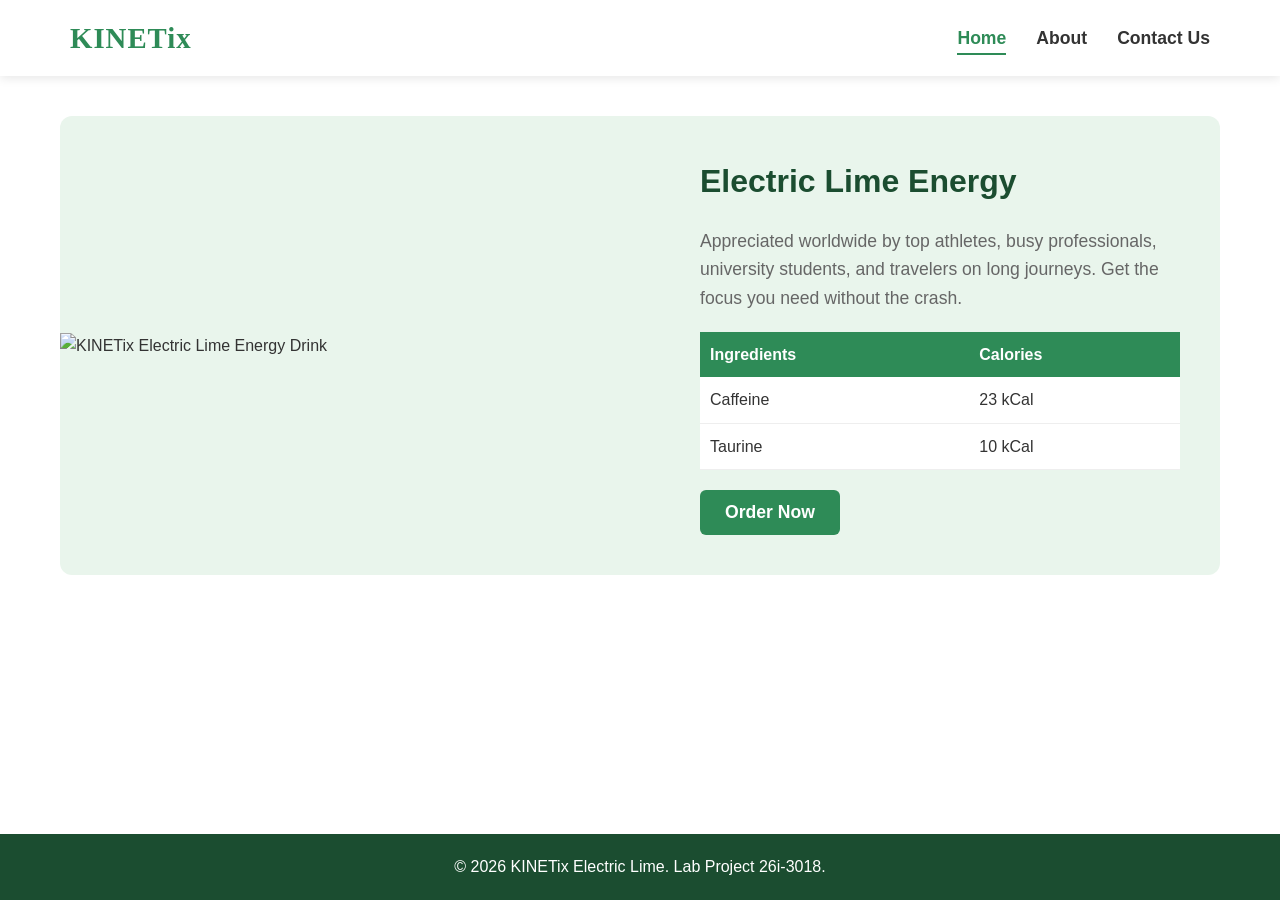
==== index.html @ 9c247709 "2nd Attempt Added Home, About and Contact Us tab in the website along with some AI generated images" ====
<!-- Mohammad Saood Khan --
<! -- Roll# 26i-3018 -->
<!DOCTYPE html>
<html lang="en">
<head>
    <meta charset="UTF-8">
    <meta name="viewport" content="width=device-width, initial-scale=1.0">
    <title>KINETix | Home</title>
    <link rel="stylesheet" href="styles.css">
    <script src="script.js" defer></script>
</head>
<body>
    <nav class="navbar">
        <div class="nav-container">
            <a href="index.html" class="logo">KINETix</a>
            <ul class="nav-links">
                <li><a href="index.html" class="active">Home</a></li>
                <li><a href="about.html">About</a></li>
                <li><a href="contact.html">Contact Us</a></li>
            </ul>
        </div>
    </nav>

    <main>
        <section class="split-layout">
            <div class="split-image">
                <img src="images/can.jpg" alt="KINETix Electric Lime Energy Drink">
            </div>
            
            <div class="split-text">
                <h2>Electric Lime Energy</h2>
                <p>Appreciated worldwide by top athletes, busy professionals, university students, and travelers on long journeys. Get the focus you need without the crash.</p>
                
                <table style="width: 100%; border-collapse: collapse; margin-bottom: 20px; background: white;">
                    <tr style="background: var(--primary-green); color: white;">
                        <th style="padding: 10px; text-align: left;">Ingredients</th>
                        <th style="padding: 10px; text-align: left;">Calories</th>
                    </tr>
                    <tr>
                        <td style="padding: 10px; border-bottom: 1px solid #eee;">Caffeine</td>
                        <td style="padding: 10px; border-bottom: 1px solid #eee;">23 kCal</td>
                    </tr>
                    <tr>
                        <td style="padding: 10px; border-bottom: 1px solid #eee;">Taurine</td>
                        <td style="padding: 10px; border-bottom: 1px solid #eee;">10 kCal</td>
                    </tr>
                </table>
                
                <button id="orderBtn" class="btn-primary">Order Now</button>
            </div>
        </section>
    </main>

    <footer>
        <p>&copy; 2026 KINETix Electric Lime. Lab Project 26i-3018.</p>
    </footer>

    <div id="toastNotification" class="toast hidden"></div>
</body>
</html>
---- styles.css ----
/* Core Variables & Reset */
:root {
    --primary-green: #2e8b57;
    --light-green: #e9f5ec;
    --dark-green: #1b4d30;
    --white: #ffffff;
    --text-dark: #333333;
    --text-light: #666666;
}

* {
    margin: 0;
    padding: 0;
    box-sizing: border-box;
}

body {
    font-family: 'Segoe UI', Tahoma, Geneva, Verdana, sans-serif;
    background-color: var(--white);
    color: var(--text-dark);
    line-height: 1.6;
    display: flex;
    flex-direction: column;
    min-height: 100vh;
}

/* Navigation Bar */
.navbar {
    background-color: var(--white);
    box-shadow: 0 2px 10px rgba(0,0,0,0.1);
    position: sticky;
    top: 0;
    z-index: 100;
}

.nav-container {
    max-width: 1200px;
    margin: 0 auto;
    padding: 15px 30px;
    display: flex;
    justify-content: space-between;
    align-items: center;
}

.logo {
    font-family: Georgia, serif;
    font-size: 1.8rem;
    font-weight: bold;
    color: var(--primary-green);
    text-decoration: none;
    letter-spacing: 1px;
}

.nav-links {
    list-style: none;
    display: flex;
    gap: 30px;
}

.nav-links a {
    text-decoration: none;
    color: var(--text-dark);
    font-weight: 600;
    font-size: 1.1rem;
    transition: color 0.3s ease;
}

.nav-links a:hover, .nav-links a.active {
    color: var(--primary-green);
    border-bottom: 2px solid var(--primary-green);
    padding-bottom: 5px;
}

/* Main Content Area */
main {
    flex: 1;
    padding: 40px 20px;
    max-width: 1200px;
    margin: 0 auto;
    width: 100%;
}

/* Page Headers */
.page-title {
    text-align: center;
    color: var(--dark-green);
    font-size: 2.5rem;
    margin-bottom: 40px;
}

/* Two-Column Layout (Used across pages) */
.split-layout {
    display: flex;
    flex-wrap: wrap;
    gap: 40px;
    align-items: center;
    background-color: var(--light-green);
    border-radius: 12px;
    overflow: hidden;
}

.split-image {
    flex: 1 1 400px;
}

.split-image img {
    width: 100%;
    height: 100%;
    object-fit: cover;
    display: block;
}

.split-text {
    flex: 1 1 400px;
    padding: 40px;
}

.split-text h2 {
    color: var(--dark-green);
    margin-bottom: 20px;
    font-size: 2rem;
}

.split-text p {
    color: var(--text-light);
    margin-bottom: 20px;
    font-size: 1.1rem;
}

/* Buttons */
.btn-primary {
    background-color: var(--primary-green);
    color: var(--white);
    border: none;
    padding: 12px 25px;
    font-size: 1.1rem;
    font-weight: bold;
    border-radius: 6px;
    cursor: pointer;
    transition: background-color 0.3s ease;
}

.btn-primary:hover {
    background-color: var(--dark-green);
}

/* Forms */
.contact-form {
    display: flex;
    flex-direction: column;
    gap: 15px;
}

.contact-form input, .contact-form textarea {
    padding: 12px;
    border: 1px solid #ccc;
    border-radius: 6px;
    font-size: 1rem;
    font-family: inherit;
}

/* Footer */
footer {
    background-color: var(--dark-green);
    color: var(--white);
    text-align: center;
    padding: 20px;
    margin-top: auto;
}

/* Toast */
.toast {
    position: fixed;
    bottom: 30px;
    right: 30px;
    background-color: var(--primary-green);
    color: var(--white);
    padding: 15px 25px;
    border-radius: 8px;
    opacity: 1;
    transition: opacity 0.5s ease;
}
.toast.hidden {
    opacity: 0;
    pointer-events: none;
}
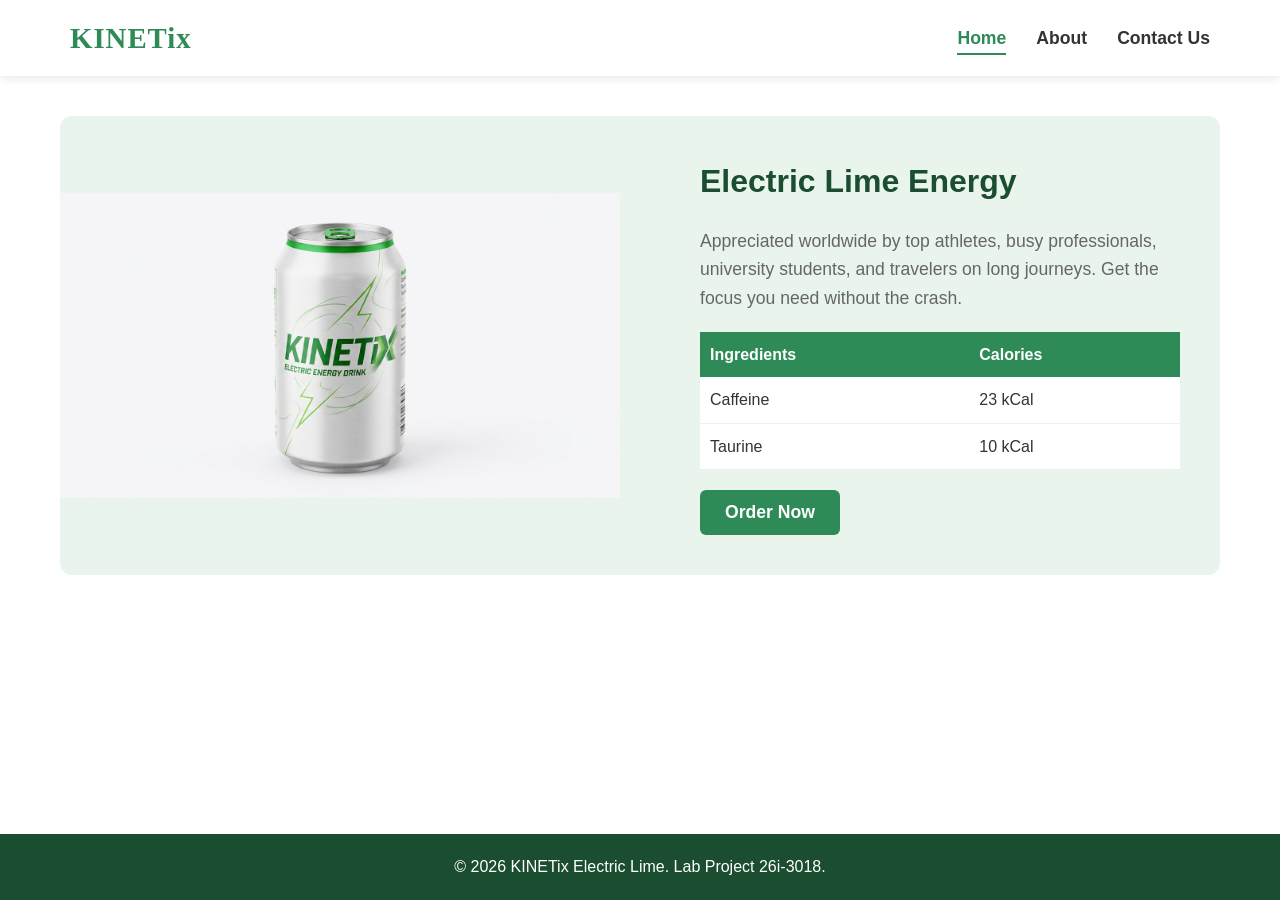
==== commit f01f0986: "3rd Change Gave Gemini a detailed prompt, as some images in the previous change were not displayed" ====
--- a/index.html
+++ b/index.html
@@ -24,7 +24,7 @@
     <main>
         <section class="split-layout">
             <div class="split-image">
-                <img src="images/can.jpg" alt="KINETix Electric Lime Energy Drink">
+                <img src="images/can.jfif" alt="KINETix Electric Lime Energy Drink">
             </div>
             
             <div class="split-text">
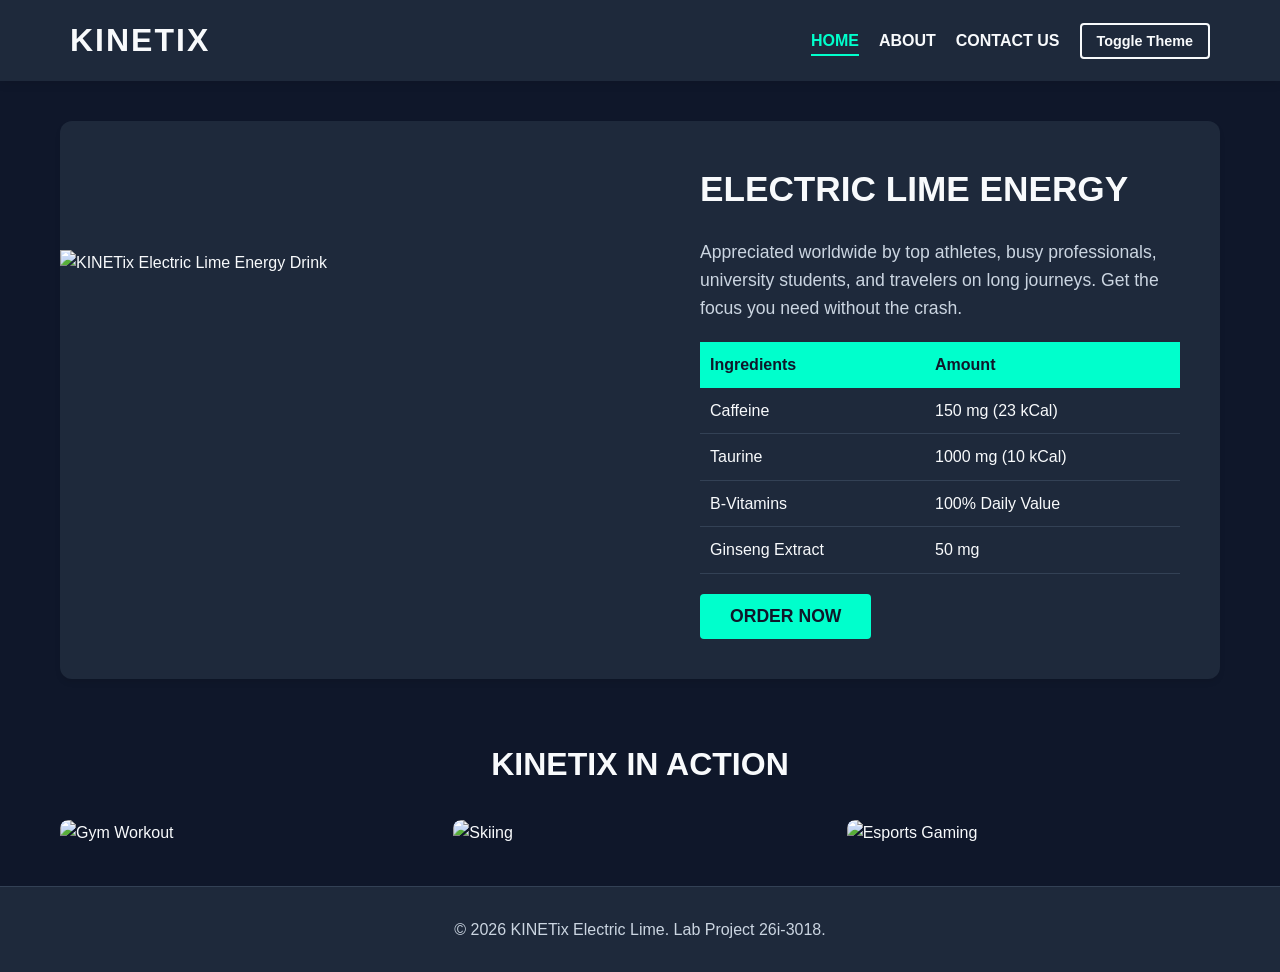
==== commit 5af65578: "Last Change Changed the theme and added a few for images" ====
--- a/index.html
+++ b/index.html
@@ -17,6 +17,7 @@
                 <li><a href="index.html" class="active">Home</a></li>
                 <li><a href="about.html">About</a></li>
                 <li><a href="contact.html">Contact Us</a></li>
+                <li><button id="themeToggle" class="btn-secondary">Toggle Theme</button></li>
             </ul>
         </div>
     </nav>
@@ -24,29 +25,53 @@
     <main>
         <section class="split-layout">
             <div class="split-image">
-                <img src="images/can.jfif" alt="KINETix Electric Lime Energy Drink">
+                <img src="https://images.unsplash.com/photo-1622543925917-763c34d1a86e?ixlib=rb-4.0.3&auto=format&fit=crop&w=600&q=80" alt="KINETix Electric Lime Energy Drink">
             </div>
             
             <div class="split-text">
                 <h2>Electric Lime Energy</h2>
                 <p>Appreciated worldwide by top athletes, busy professionals, university students, and travelers on long journeys. Get the focus you need without the crash.</p>
                 
-                <table style="width: 100%; border-collapse: collapse; margin-bottom: 20px; background: white;">
+                <table class="ingredients-table" style="width: 100%; border-collapse: collapse; margin-bottom: 20px;">
                     <tr style="background: var(--primary-green); color: white;">
                         <th style="padding: 10px; text-align: left;">Ingredients</th>
-                        <th style="padding: 10px; text-align: left;">Calories</th>
+                        <th style="padding: 10px; text-align: left;">Amount</th>
                     </tr>
                     <tr>
-                        <td style="padding: 10px; border-bottom: 1px solid #eee;">Caffeine</td>
-                        <td style="padding: 10px; border-bottom: 1px solid #eee;">23 kCal</td>
+                        <td style="padding: 10px; border-bottom: 1px solid var(--border-color);">Caffeine</td>
+                        <td style="padding: 10px; border-bottom: 1px solid var(--border-color);">150 mg (23 kCal)</td>
                     </tr>
                     <tr>
-                        <td style="padding: 10px; border-bottom: 1px solid #eee;">Taurine</td>
-                        <td style="padding: 10px; border-bottom: 1px solid #eee;">10 kCal</td>
+                        <td style="padding: 10px; border-bottom: 1px solid var(--border-color);">Taurine</td>
+                        <td style="padding: 10px; border-bottom: 1px solid var(--border-color);">1000 mg (10 kCal)</td>
+                    </tr>
+                    <tr>
+                        <td style="padding: 10px; border-bottom: 1px solid var(--border-color);">B-Vitamins</td>
+                        <td style="padding: 10px; border-bottom: 1px solid var(--border-color);">100% Daily Value</td>
+                    </tr>
+                     <tr>
+                        <td style="padding: 10px; border-bottom: 1px solid var(--border-color);">Ginseng Extract</td>
+                        <td style="padding: 10px; border-bottom: 1px solid var(--border-color);">50 mg</td>
                     </tr>
                 </table>
                 
                 <button id="orderBtn" class="btn-primary">Order Now</button>
+            </div>
+        </section>
+
+        <!-- New Image Gallery Section -->
+        <section class="gallery-section" style="margin-top: 60px;">
+            <h2 class="page-title" style="font-size: 2rem; margin-bottom: 30px;">KINETix in Action</h2>
+            <div class="gallery-grid" style="display: grid; grid-template-columns: repeat(auto-fit, minmax(300px, 1fr)); gap: 20px;">
+                <div class="gallery-item">
+                    <img src="https://images.unsplash.com/photo-1517836357463-d25dfeac3438?ixlib=rb-4.0.3&auto=format&fit=crop&w=600&q=80" alt="Gym Workout" style="width: 100%; height: 250px; object-fit: cover; border-radius: 8px;">
+                </div>
+                <div class="gallery-item">
+                    <img src="https://images.unsplash.com/photo-1551698618-1dfe5d97d256?ixlib=rb-4.0.3&auto=format&fit=crop&w=600&q=80" alt="Skiing" style="width: 100%; height: 250px; object-fit: cover; border-radius: 8px;">
+                </div>
+                <div class="gallery-item">
+                    <img src="https://images.unsplash.com/photo-1542751371-adc38448a05e?ixlib=rb-4.0.3&auto=format&fit=crop&w=600&q=80" alt="Esports Gaming" style="width: 100%; height: 250px; object-fit: cover; border-radius: 8px;">
+                </div>
             </div>
         </section>
     </main>
--- a/styles.css
+++ b/styles.css
@@ -1,22 +1,39 @@
 /* Core Variables & Reset */
 :root {
-    --primary-green: #2e8b57;
-    --light-green: #e9f5ec;
-    --dark-green: #1b4d30;
+    --primary-green: #00ffcc; /* Cyberpunk/Energy vibe */
+    --light-green: #f0fdfa;
+    --dark-green: #0f172a;
     --white: #ffffff;
-    --text-dark: #333333;
-    --text-light: #666666;
+    --text-dark: #1e293b;
+    --text-light: #64748b;
+    --bg-color: #f8fafc;
+    --card-bg: #ffffff;
+    --border-color: #e2e8f0;
+}
+
+/* Dark Mode Theme Variables */
+[data-theme="dark"] {
+    --primary-green: #00ffcc;
+    --light-green: #1e293b;
+    --dark-green: #00ffcc;
+    --white: #0f172a;
+    --text-dark: #f8fafc;
+    --text-light: #cbd5e1;
+    --bg-color: #0f172a;
+    --card-bg: #1e293b;
+    --border-color: #334155;
 }
 
 * {
     margin: 0;
     padding: 0;
     box-sizing: border-box;
+    transition: background-color 0.3s, color 0.3s;
 }
 
 body {
     font-family: 'Segoe UI', Tahoma, Geneva, Verdana, sans-serif;
-    background-color: var(--white);
+    background-color: var(--bg-color);
     color: var(--text-dark);
     line-height: 1.6;
     display: flex;
@@ -26,7 +43,7 @@
 
 /* Navigation Bar */
 .navbar {
-    background-color: var(--white);
+    background-color: var(--card-bg);
     box-shadow: 0 2px 10px rgba(0,0,0,0.1);
     position: sticky;
     top: 0;
@@ -40,28 +57,36 @@
     display: flex;
     justify-content: space-between;
     align-items: center;
+    flex-wrap: wrap;
+    gap: 15px;
 }
 
 .logo {
-    font-family: Georgia, serif;
-    font-size: 1.8rem;
-    font-weight: bold;
+    font-family: 'Arial Black', sans-serif;
+    font-size: 2rem;
+    font-weight: 900;
+    color: var(--text-dark);
+    text-decoration: none;
+    letter-spacing: 2px;
+    text-transform: uppercase;
+}
+.logo span {
     color: var(--primary-green);
-    text-decoration: none;
-    letter-spacing: 1px;
 }
 
 .nav-links {
     list-style: none;
     display: flex;
-    gap: 30px;
+    gap: 20px;
+    align-items: center;
 }
 
 .nav-links a {
     text-decoration: none;
     color: var(--text-dark);
     font-weight: 600;
-    font-size: 1.1rem;
+    font-size: 1rem;
+    text-transform: uppercase;
     transition: color 0.3s ease;
 }
 
@@ -83,20 +108,23 @@
 /* Page Headers */
 .page-title {
     text-align: center;
-    color: var(--dark-green);
+    color: var(--text-dark);
     font-size: 2.5rem;
     margin-bottom: 40px;
-}
-
-/* Two-Column Layout (Used across pages) */
+    text-transform: uppercase;
+    font-weight: 900;
+}
+
+/* Two-Column Layout */
 .split-layout {
     display: flex;
     flex-wrap: wrap;
     gap: 40px;
     align-items: center;
-    background-color: var(--light-green);
+    background-color: var(--card-bg);
     border-radius: 12px;
     overflow: hidden;
+    box-shadow: 0 4px 6px -1px rgba(0, 0, 0, 0.1);
 }
 
 .split-image {
@@ -106,6 +134,7 @@
 .split-image img {
     width: 100%;
     height: 100%;
+    min-height: 300px;
     object-fit: cover;
     display: block;
 }
@@ -116,9 +145,10 @@
 }
 
 .split-text h2 {
-    color: var(--dark-green);
+    color: var(--text-dark);
     margin-bottom: 20px;
-    font-size: 2rem;
+    font-size: 2.2rem;
+    text-transform: uppercase;
 }
 
 .split-text p {
@@ -127,22 +157,50 @@
     font-size: 1.1rem;
 }
 
+/* Table styling for dark mode */
+.ingredients-table {
+    background-color: var(--card-bg);
+    color: var(--text-dark);
+}
+.ingredients-table th {
+    background-color: var(--primary-green) !important;
+    color: #0f172a !important; /* Force dark text on bright green */
+}
+
 /* Buttons */
 .btn-primary {
     background-color: var(--primary-green);
-    color: var(--white);
+    color: #0f172a;
     border: none;
-    padding: 12px 25px;
+    padding: 12px 30px;
     font-size: 1.1rem;
+    font-weight: 900;
+    text-transform: uppercase;
+    border-radius: 4px;
+    cursor: pointer;
+    transition: transform 0.2s, box-shadow 0.2s;
+}
+
+.btn-primary:hover {
+    transform: translateY(-2px);
+    box-shadow: 0 4px 12px rgba(0, 255, 204, 0.4);
+}
+
+.btn-secondary {
+    background-color: transparent;
+    color: var(--text-dark);
+    border: 2px solid var(--text-dark);
+    padding: 8px 15px;
+    font-size: 0.9rem;
     font-weight: bold;
-    border-radius: 6px;
+    border-radius: 4px;
     cursor: pointer;
-    transition: background-color 0.3s ease;
-}
-
-.btn-primary:hover {
-    background-color: var(--dark-green);
-}
+}
+.btn-secondary:hover {
+    background-color: var(--text-dark);
+    color: var(--bg-color);
+}
+
 
 /* Forms */
 .contact-form {
@@ -152,20 +210,25 @@
 }
 
 .contact-form input, .contact-form textarea {
-    padding: 12px;
-    border: 1px solid #ccc;
+    padding: 15px;
+    border: 1px solid var(--border-color);
+    background-color: var(--bg-color);
+    color: var(--text-dark);
     border-radius: 6px;
     font-size: 1rem;
     font-family: inherit;
 }
+.contact-form input:focus, .contact-form textarea:focus {
+    outline: 2px solid var(--primary-green);
+}
 
 /* Footer */
 footer {
-    background-color: var(--dark-green);
-    color: var(--white);
+    background-color: var(--card-bg);
+    color: var(--text-light);
     text-align: center;
-    padding: 20px;
-    margin-top: auto;
+    padding: 30px;
+    border-top: 1px solid var(--border-color);
 }
 
 /* Toast */
@@ -174,13 +237,28 @@
     bottom: 30px;
     right: 30px;
     background-color: var(--primary-green);
-    color: var(--white);
+    color: #0f172a;
     padding: 15px 25px;
     border-radius: 8px;
+    font-weight: bold;
     opacity: 1;
     transition: opacity 0.5s ease;
+    z-index: 1000;
+    box-shadow: 0 4px 12px rgba(0,0,0,0.2);
 }
 .toast.hidden {
     opacity: 0;
     pointer-events: none;
-}+}
+
+/* Gallery hover effects */
+.gallery-item {
+    overflow: hidden;
+    border-radius: 8px;
+}
+.gallery-item img {
+    transition: transform 0.5s ease;
+}
+.gallery-item:hover img {
+    transform: scale(1.05);
+}
